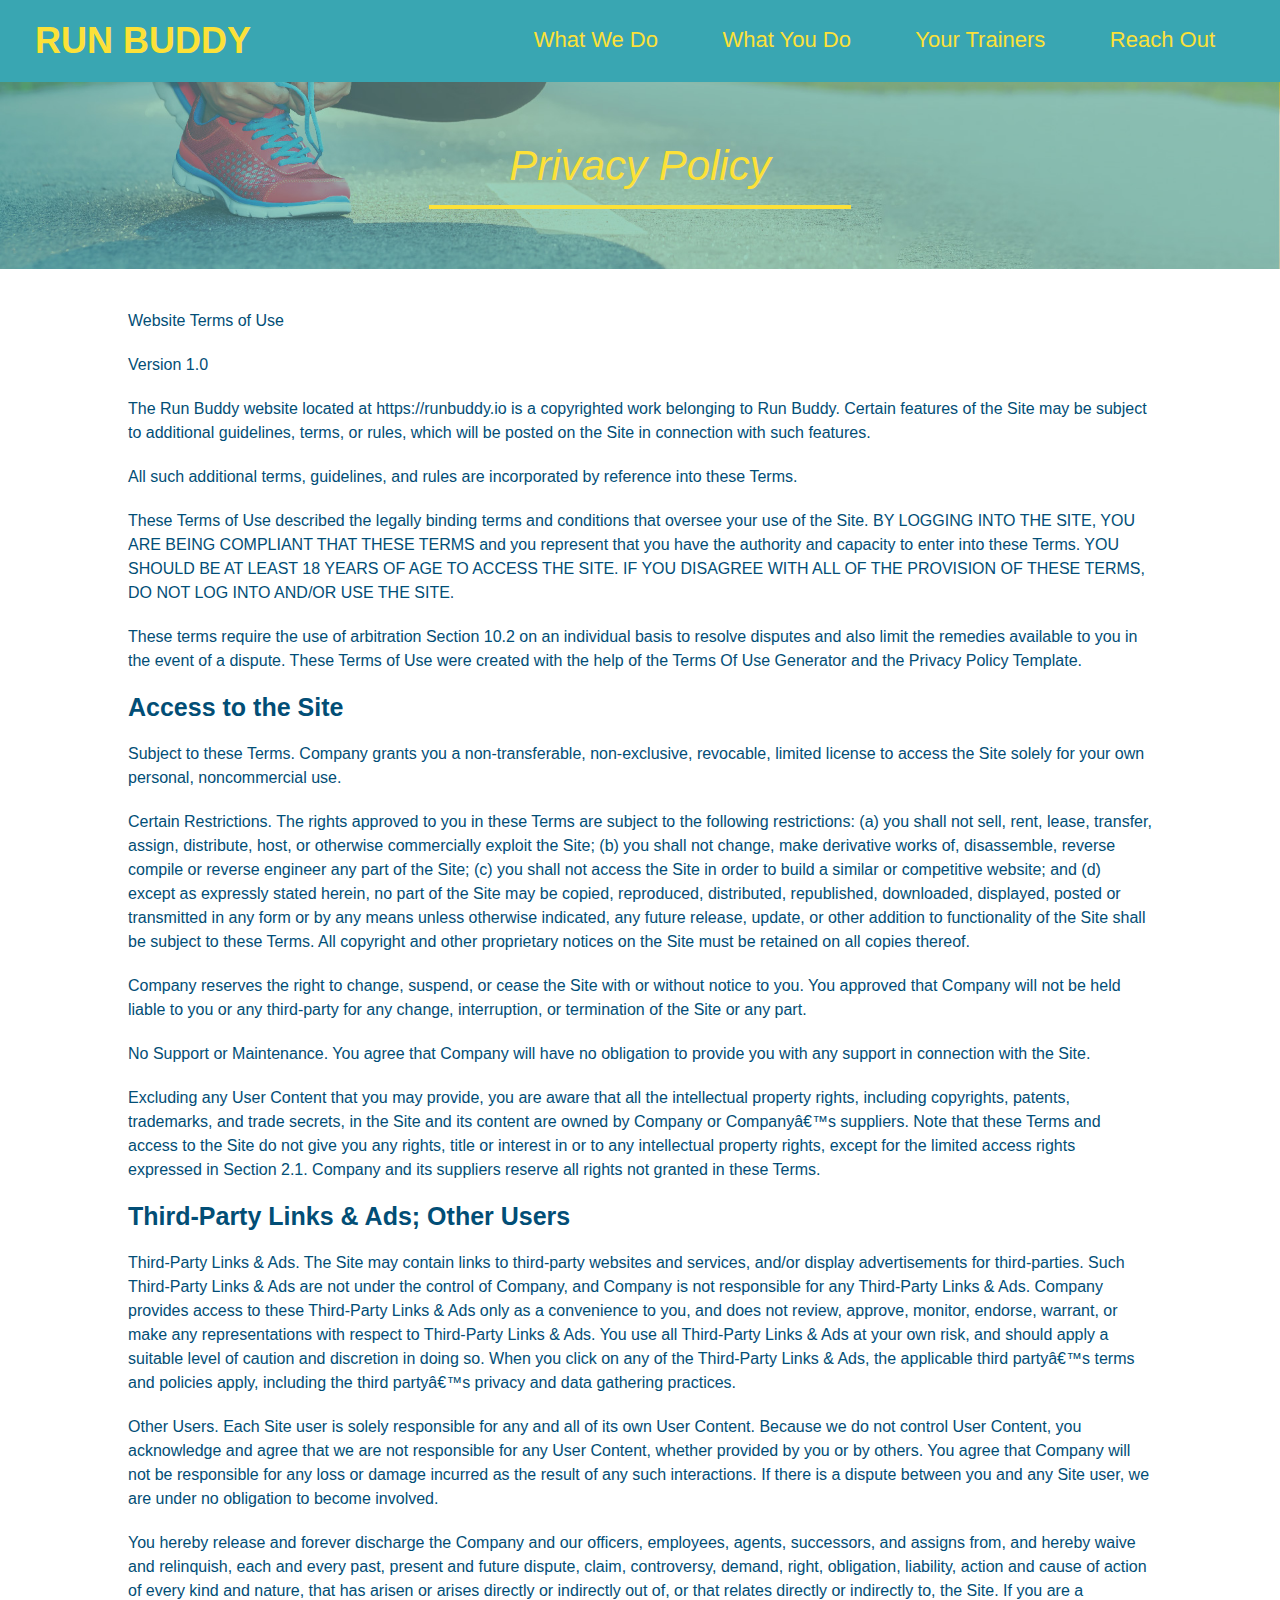
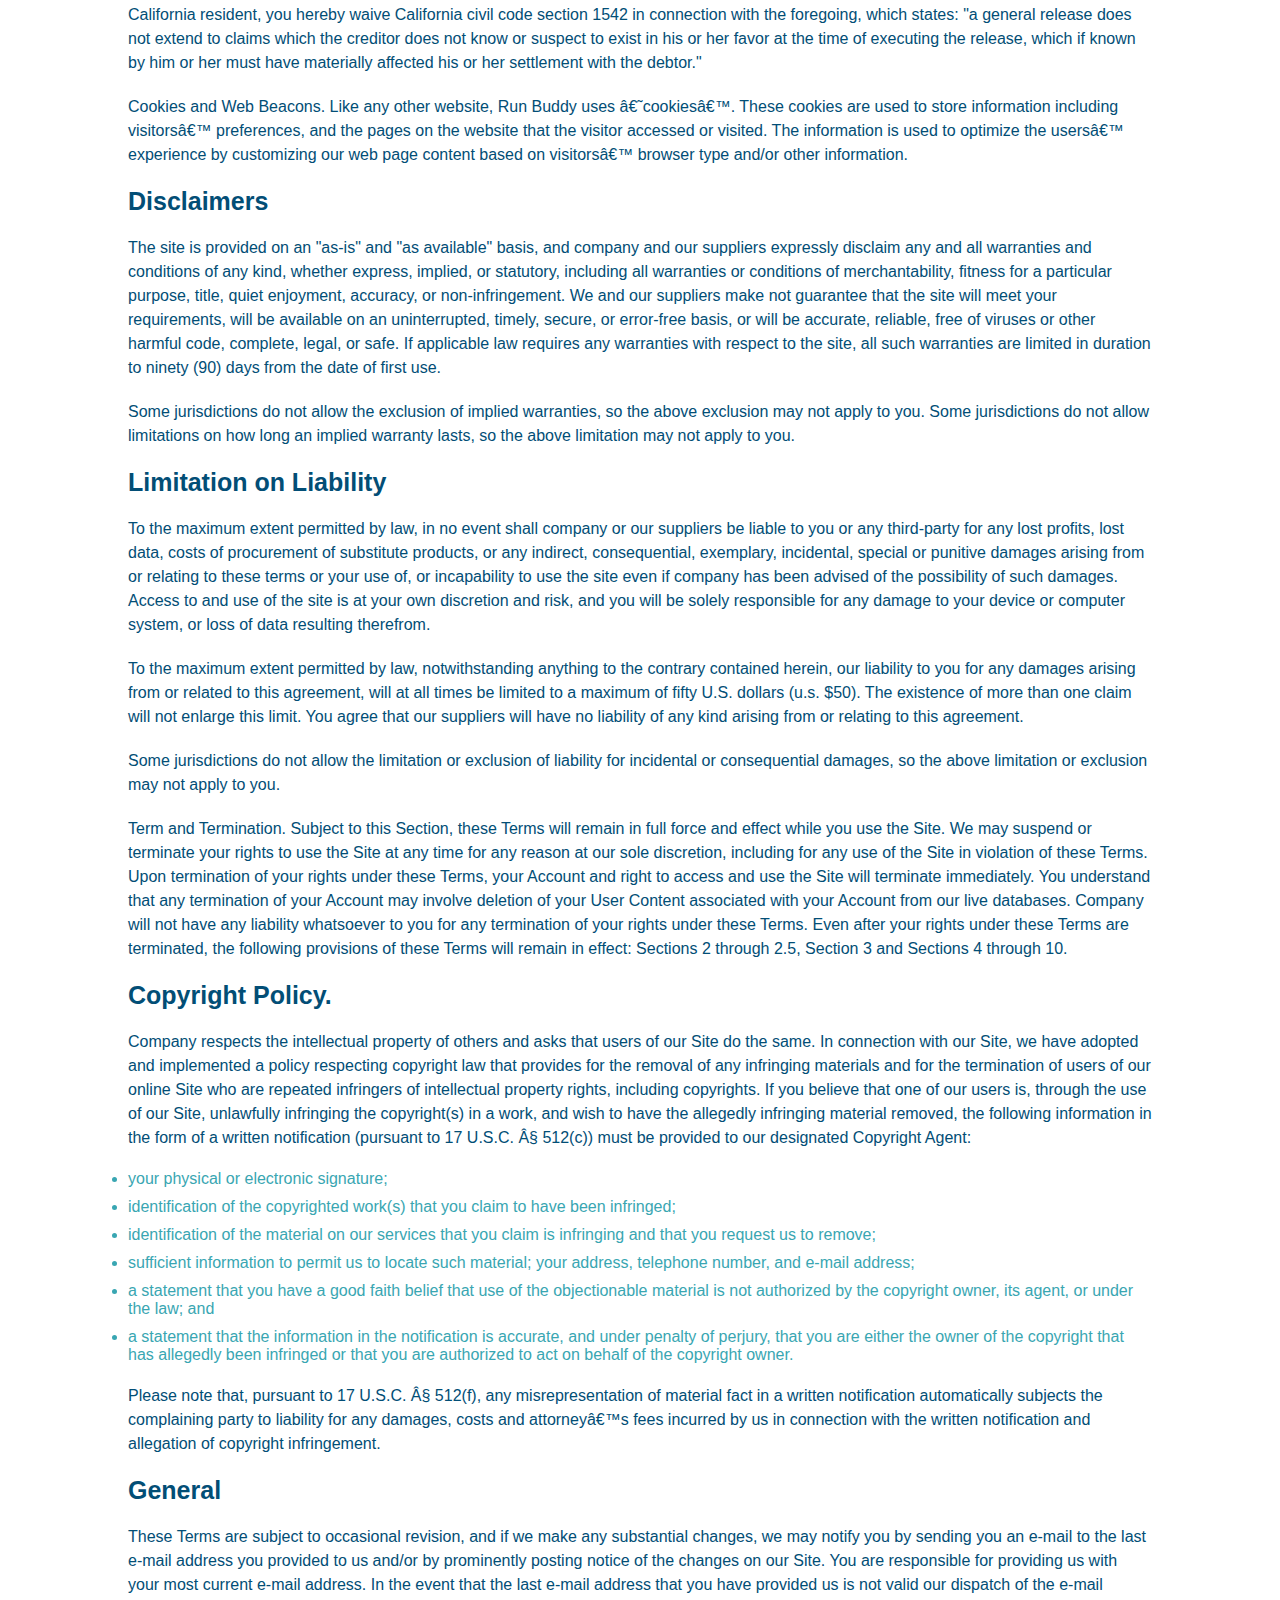
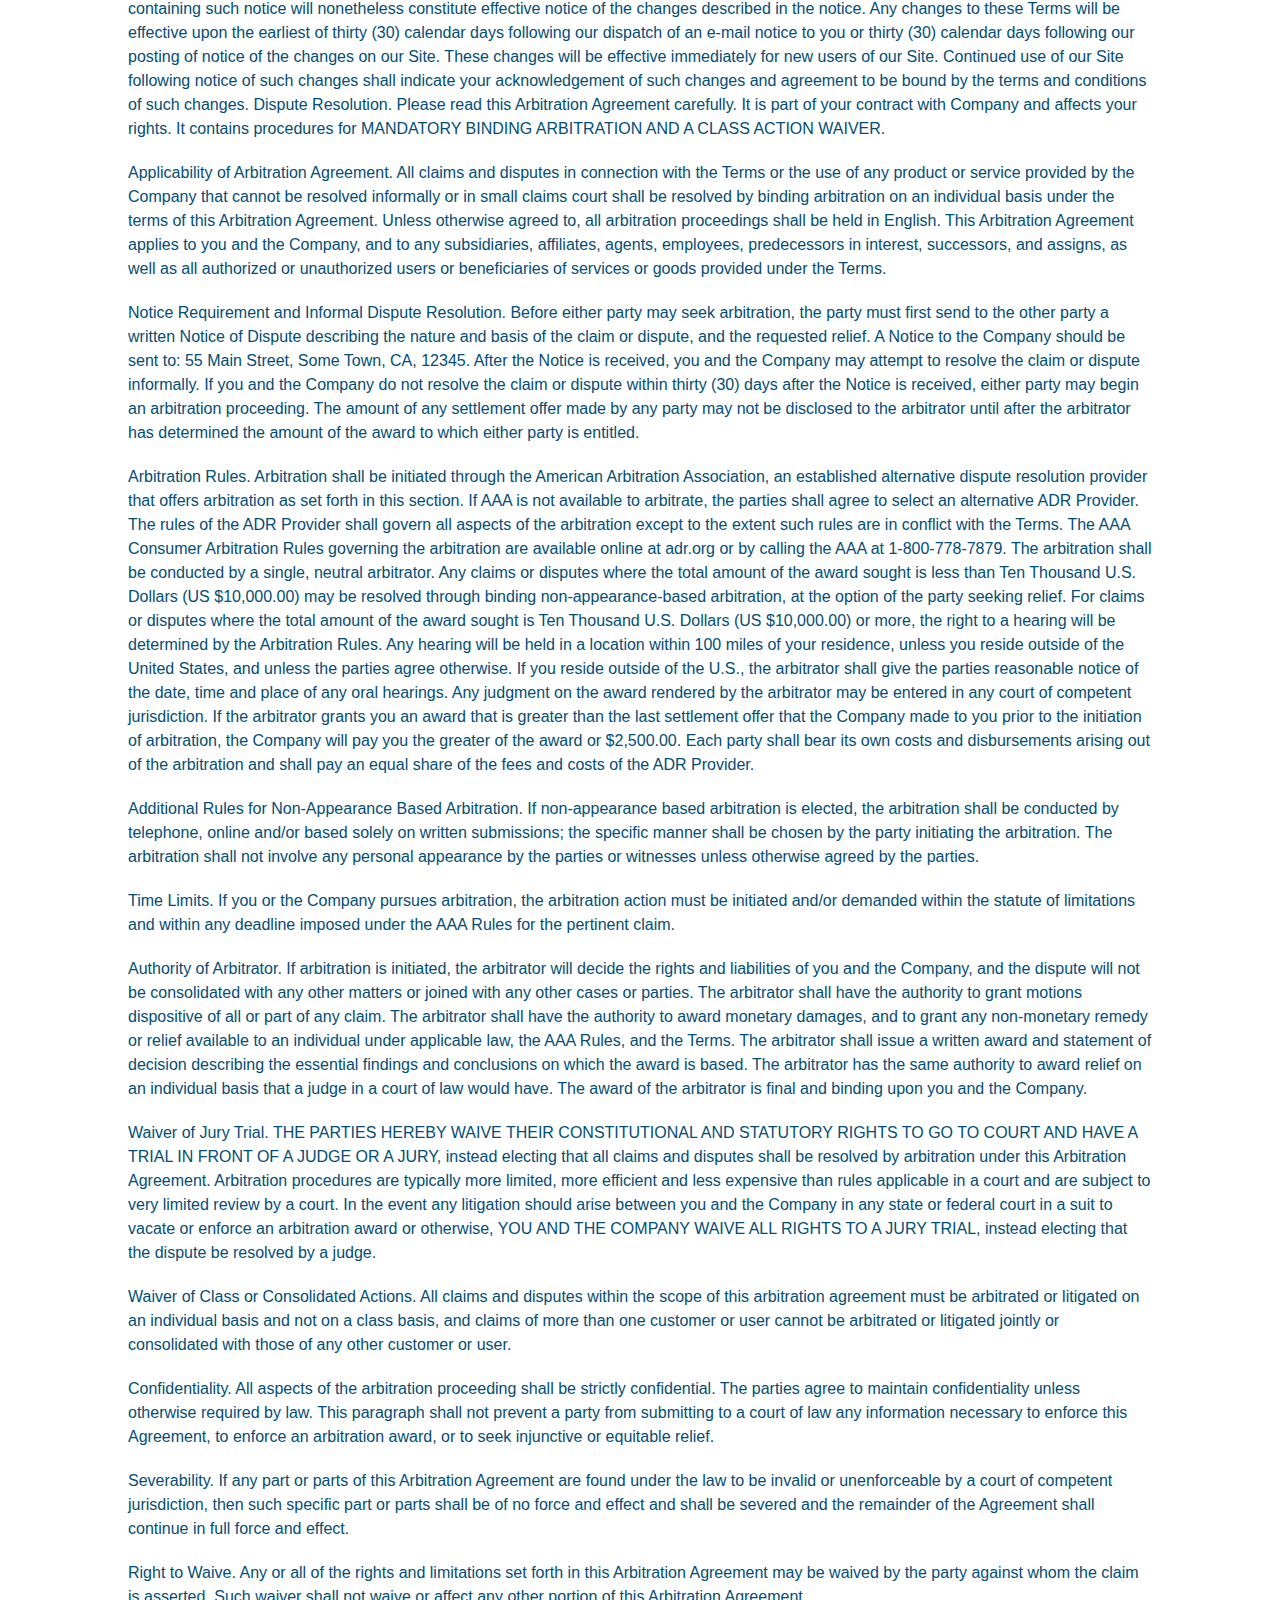
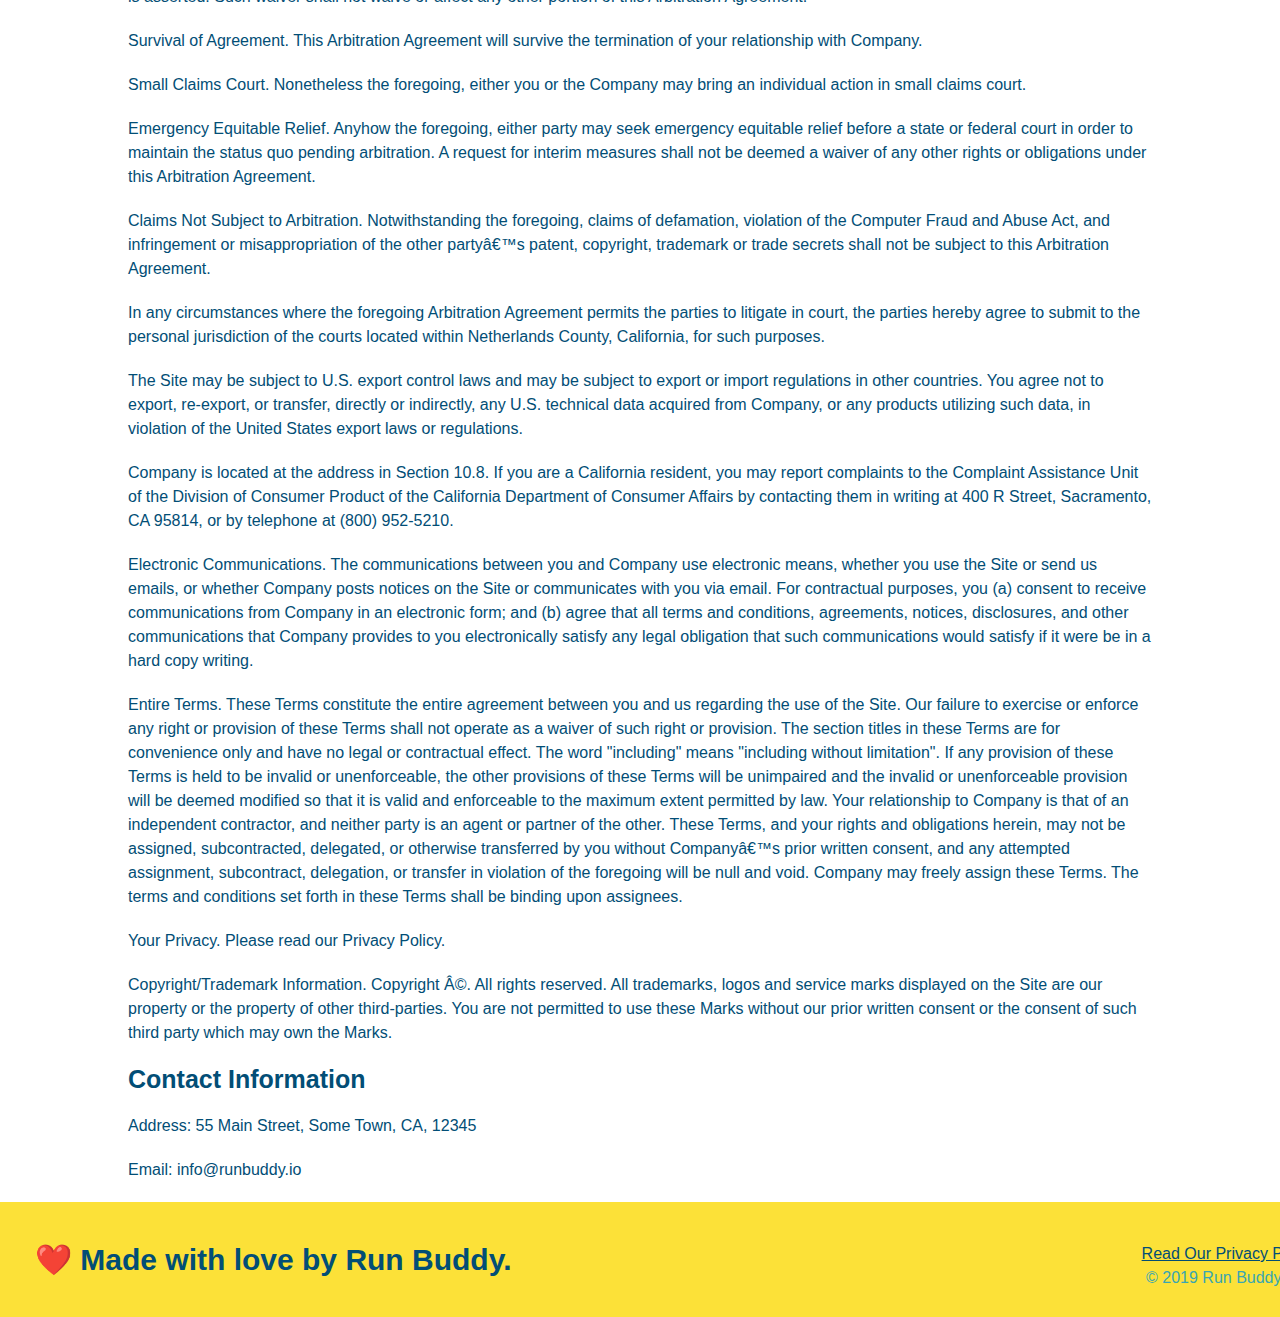
==== privacy-policy.html @ a16bf116 "privacy policy html was not added" ====
<!DOCTYPE html>
<html lang="en">
<head>
    <link rel="stylesheet" href="./assets/css/style.css">
    <link rel="stylesheet" href="./assets/css/secondary-styles.css">
    <meta charset="UTF-8">
    <meta http-equiv="X-UA-Compatible" content="IE=edge">
    <meta name="viewport" content="width=device-width, initial-scale=1.0">
    <title>Privacy Policy - Run Buddy</title>
</head>
<body>
    <header>
        <h1>
            <a href="/">
              RUN BUDDY
            </a>
          </h1>
          <nav>
            <!-- Unordered list element -->
            <ul>
              <!-- List item element-->
              <li>
                <!-- Anchor element -->
                <a href="./index.html#what-we-do">What We Do</a>
              </li>
              <li>
                <a href="./index.html#what-you-do">What You Do</a>
              </li>
              <li>
                <a href="./index.html#your-trainers">Your Trainers</a>
              </li>
              <li>
                <a href="./index.html#reach-out">Reach Out</a>
              </li>
            </ul>
          </nav>
    </header>

    <section class="hero">
        <h2 class="page-title">
            Privacy Policy
          </h2>

    </section>
    <article class="secondary-content">
        <p>
            Website Terms of Use
          </p>
    
          <p>
            Version 1.0
          </p>
    
          <p>
            The Run Buddy website located at https://runbuddy.io is a copyrighted work belonging to Run Buddy. Certain
            features of the Site may be subject to additional guidelines, terms, or rules, which will be posted on the Site
            in connection with such features.
          </p>
    
          <p>
            All such additional terms, guidelines, and rules are incorporated by reference into these Terms.
          </p>
    
          <p>
            These Terms of Use described the legally binding terms and conditions that oversee your use of the Site. BY
            LOGGING INTO THE SITE, YOU ARE BEING COMPLIANT THAT THESE TERMS and you represent that you have the authority
            and capacity to enter into these Terms. YOU SHOULD BE AT LEAST 18 YEARS OF AGE TO ACCESS THE SITE. IF YOU
            DISAGREE WITH ALL OF THE PROVISION OF THESE TERMS, DO NOT LOG INTO AND/OR USE THE SITE.
          </p>
    
          <p>
            These terms require the use of arbitration Section 10.2 on an individual basis to resolve disputes and also
            limit the remedies available to you in the event of a dispute. These Terms of Use were created with the help of
            the Terms Of Use Generator and the Privacy Policy Template.
          </p>
    
          <h3>
            Access to the Site
          </h3>
    
          <p>
            Subject to these Terms. Company grants you a non-transferable, non-exclusive, revocable, limited license to
            access the Site solely for your own personal, noncommercial use.
          </p>
    
          <p>
            Certain Restrictions. The rights approved to you in these Terms are subject to the following restrictions: (a)
            you shall not sell, rent, lease, transfer, assign, distribute, host, or otherwise commercially exploit the Site;
            (b) you shall not change, make derivative works of, disassemble, reverse compile or reverse engineer any part of
            the Site; (c) you shall not access the Site in order to build a similar or competitive website; and (d) except
            as expressly stated herein, no part of the Site may be copied, reproduced, distributed, republished, downloaded,
            displayed, posted or transmitted in any form or by any means unless otherwise indicated, any future release,
            update, or other addition to functionality of the Site shall be subject to these Terms. All copyright and other
            proprietary notices on the Site must be retained on all copies thereof.
          </p>
    
          <p>
            Company reserves the right to change, suspend, or cease the Site with or without notice to you. You approved
            that Company will not be held liable to you or any third-party for any change, interruption, or termination of
            the Site or any part.
          </p>
    
          <p>
            No Support or Maintenance. You agree that Company will have no obligation to provide you with any support in
            connection with the Site.
          </p>
    
          <p>
            Excluding any User Content that you may provide, you are aware that all the intellectual property rights,
            including copyrights, patents, trademarks, and trade secrets, in the Site and its content are owned by Company
            or Companyâ€™s suppliers. Note that these Terms and access to the Site do not give you any rights, title or
            interest in or to any intellectual property rights, except for the limited access rights expressed in Section
            2.1. Company and its suppliers reserve all rights not granted in these Terms.
          </p>
    
          <h3>
            Third-Party Links & Ads; Other Users
          </h3>
    
          <p>
            Third-Party Links & Ads. The Site may contain links to third-party websites and services, and/or display
            advertisements for third-parties. Such Third-Party Links & Ads are not under the control of Company, and Company
            is not responsible for any Third-Party Links & Ads. Company provides access to these Third-Party Links & Ads
            only as a convenience to you, and does not review, approve, monitor, endorse, warrant, or make any
            representations with respect to Third-Party Links & Ads. You use all Third-Party Links & Ads at your own risk,
            and should apply a suitable level of caution and discretion in doing so. When you click on any of the
            Third-Party Links & Ads, the applicable third partyâ€™s terms and policies apply, including the third partyâ€™s
            privacy and data gathering practices.
          </p>
    
          <p>
            Other Users. Each Site user is solely responsible for any and all of its own User Content. Because we do not
            control User Content, you acknowledge and agree that we are not responsible for any User Content, whether
            provided by you or by others. You agree that Company will not be responsible for any loss or damage incurred as
            the result of any such interactions. If there is a dispute between you and any Site user, we are under no
            obligation to become involved.
          </p>
    
          <p>
            You hereby release and forever discharge the Company and our officers, employees, agents, successors, and
            assigns from, and hereby waive and relinquish, each and every past, present and future dispute, claim,
            controversy, demand, right, obligation, liability, action and cause of action of every kind and nature, that has
            arisen or arises directly or indirectly out of, or that relates directly or indirectly to, the Site. If you are
            a California resident, you hereby waive California civil code section 1542 in connection with the foregoing,
            which states: "a general release does not extend to claims which the creditor does not know or suspect to exist
            in his or her favor at the time of executing the release, which if known by him or her must have materially
            affected his or her settlement with the debtor."
          </p>
    
          <p>
            Cookies and Web Beacons. Like any other website, Run Buddy uses â€˜cookiesâ€™. These cookies are used to store
            information including visitorsâ€™ preferences, and the pages on the website that the visitor accessed or visited.
            The information is used to optimize the usersâ€™ experience by customizing our web page content based on visitorsâ€™
            browser type and/or other information.
          </p>
    
          <h3>
            Disclaimers
          </h3>
    
          <p>
            The site is provided on an "as-is" and "as available" basis, and company and our suppliers expressly disclaim
            any and all warranties and conditions of any kind, whether express, implied, or statutory, including all
            warranties or conditions of merchantability, fitness for a particular purpose, title, quiet enjoyment, accuracy,
            or non-infringement. We and our suppliers make not guarantee that the site will meet your requirements, will be
            available on an uninterrupted, timely, secure, or error-free basis, or will be accurate, reliable, free of
            viruses or other harmful code, complete, legal, or safe. If applicable law requires any warranties with respect
            to the site, all such warranties are limited in duration to ninety (90) days from the date of first use.
          </p>
    
          <p>
            Some jurisdictions do not allow the exclusion of implied warranties, so the above exclusion may not apply to
            you. Some jurisdictions do not allow limitations on how long an implied warranty lasts, so the above limitation
            may not apply to you.
          </p>
    
          <h3>
            Limitation on Liability
          </h3>
    
          <p>
            To the maximum extent permitted by law, in no event shall company or our suppliers be liable to you or any
            third-party for any lost profits, lost data, costs of procurement of substitute products, or any indirect,
            consequential, exemplary, incidental, special or punitive damages arising from or relating to these terms or
            your use of, or incapability to use the site even if company has been advised of the possibility of such
            damages. Access to and use of the site is at your own discretion and risk, and you will be solely responsible
            for any damage to your device or computer system, or loss of data resulting therefrom.
          </p>
    
          <p>
            To the maximum extent permitted by law, notwithstanding anything to the contrary contained herein, our liability
            to you for any damages arising from or related to this agreement, will at all times be limited to a maximum of
            fifty U.S. dollars (u.s. $50). The existence of more than one claim will not enlarge this limit. You agree that
            our suppliers will have no liability of any kind arising from or relating to this agreement.
          </p>
    
          <p>
            Some jurisdictions do not allow the limitation or exclusion of liability for incidental or consequential
            damages, so the above limitation or exclusion may not apply to you.
          </p>
    
          <p>
            Term and Termination. Subject to this Section, these Terms will remain in full force and effect while you use
            the Site. We may suspend or terminate your rights to use the Site at any time for any reason at our sole
            discretion, including for any use of the Site in violation of these Terms. Upon termination of your rights under
            these Terms, your Account and right to access and use the Site will terminate immediately. You understand that
            any termination of your Account may involve deletion of your User Content associated with your Account from our
            live databases. Company will not have any liability whatsoever to you for any termination of your rights under
            these Terms. Even after your rights under these Terms are terminated, the following provisions of these Terms
            will remain in effect: Sections 2 through 2.5, Section 3 and Sections 4 through 10.
          </p>
    
          <h3>
            Copyright Policy.
          </h3>
    
          <p>
            Company respects the intellectual property of others and asks that users of our Site do the same. In connection
            with our Site, we have adopted and implemented a policy respecting copyright law that provides for the removal
            of any infringing materials and for the termination of users of our online Site who are repeated infringers of
            intellectual property rights, including copyrights. If you believe that one of our users is, through the use of
            our Site, unlawfully infringing the copyright(s) in a work, and wish to have the allegedly infringing material
            removed, the following information in the form of a written notification (pursuant to 17 U.S.C. Â§ 512(c)) must
            be provided to our designated Copyright Agent:
          </p>
    
          <ul>
            <li>
              your physical or electronic signature;
            </li>
            <li>
              identification of the copyrighted work(s) that you claim to have been infringed;
            </li>
            <li>
              identification of the material on our services that you claim is infringing and that you request us to remove;
            </li>
            <li>
              sufficient information to permit us to locate such material; your address, telephone number, and e-mail
              address;
            </li>
            <li>
              a statement that you have a good faith belief that use of the objectionable material is not authorized by the
              copyright owner, its agent, or under the law; and
            </li>
            <li>
              a statement that the information in the notification is accurate, and under penalty of perjury, that you are
              either the owner of the copyright that has allegedly been infringed or that you are authorized to act on
              behalf of the copyright owner.
            </li>
          </ul>
    
          <p>
            Please note that, pursuant to 17 U.S.C. Â§ 512(f), any misrepresentation of material fact in a written
            notification automatically subjects the complaining party to liability for any damages, costs and attorneyâ€™s
            fees incurred by us in connection with the written notification and allegation of copyright infringement.
          </p>
    
          <h3>
            General
          </h3>
    
          <p>
            These Terms are subject to occasional revision, and if we make any substantial changes, we may notify you by
            sending you an e-mail to the last e-mail address you provided to us and/or by prominently posting notice of the
            changes on our Site. You are responsible for providing us with your most current e-mail address. In the event
            that the last e-mail address that you have provided us is not valid our dispatch of the e-mail containing such
            notice will nonetheless constitute effective notice of the changes described in the notice. Any changes to these
            Terms will be effective upon the earliest of thirty (30) calendar days following our dispatch of an e-mail
            notice to you or thirty (30) calendar days following our posting of notice of the changes on our Site. These
            changes will be effective immediately for new users of our Site. Continued use of our Site following notice of
            such changes shall indicate your acknowledgement of such changes and agreement to be bound by the terms and
            conditions of such changes. Dispute Resolution. Please read this Arbitration Agreement carefully. It is part of
            your contract with Company and affects your rights. It contains procedures for MANDATORY BINDING ARBITRATION AND
            A CLASS ACTION WAIVER.
          </p>
    
          <p>
            Applicability of Arbitration Agreement. All claims and disputes in connection with the Terms or the use of any
            product or service provided by the Company that cannot be resolved informally or in small claims court shall be
            resolved by binding arbitration on an individual basis under the terms of this Arbitration Agreement. Unless
            otherwise agreed to, all arbitration proceedings shall be held in English. This Arbitration Agreement applies to
            you and the Company, and to any subsidiaries, affiliates, agents, employees, predecessors in interest,
            successors, and assigns, as well as all authorized or unauthorized users or beneficiaries of services or goods
            provided under the Terms.
          </p>
    
          <p>
            Notice Requirement and Informal Dispute Resolution. Before either party may seek arbitration, the party must
            first send to the other party a written Notice of Dispute describing the nature and basis of the claim or
            dispute, and the requested relief. A Notice to the Company should be sent to: 55 Main Street, Some Town, CA,
            12345. After the Notice is received, you and the Company may attempt to resolve the claim or dispute informally.
            If you and the Company do not resolve the claim or dispute within thirty (30) days after the Notice is received,
            either party may begin an arbitration proceeding. The amount of any settlement offer made by any party may not
            be disclosed to the arbitrator until after the arbitrator has determined the amount of the award to which either
            party is entitled.
          </p>
    
          <p>
            Arbitration Rules. Arbitration shall be initiated through the American Arbitration Association, an established
            alternative dispute resolution provider that offers arbitration as set forth in this section. If AAA is not
            available to arbitrate, the parties shall agree to select an alternative ADR Provider. The rules of the ADR
            Provider shall govern all aspects of the arbitration except to the extent such rules are in conflict with the
            Terms. The AAA Consumer Arbitration Rules governing the arbitration are available online at adr.org or by
            calling the AAA at 1-800-778-7879. The arbitration shall be conducted by a single, neutral arbitrator. Any
            claims or disputes where the total amount of the award sought is less than Ten Thousand U.S. Dollars (US
            $10,000.00) may be resolved through binding non-appearance-based arbitration, at the option of the party seeking
            relief. For claims or disputes where the total amount of the award sought is Ten Thousand U.S. Dollars (US
            $10,000.00) or more, the right to a hearing will be determined by the Arbitration Rules. Any hearing will be
            held in a location within 100 miles of your residence, unless you reside outside of the United States, and
            unless the parties agree otherwise. If you reside outside of the U.S., the arbitrator shall give the parties
            reasonable notice of the date, time and place of any oral hearings. Any judgment on the award rendered by the
            arbitrator may be entered in any court of competent jurisdiction. If the arbitrator grants you an award that is
            greater than the last settlement offer that the Company made to you prior to the initiation of arbitration, the
            Company will pay you the greater of the award or $2,500.00. Each party shall bear its own costs and
            disbursements arising out of the arbitration and shall pay an equal share of the fees and costs of the ADR
            Provider.
          </p>
    
          <p>
            Additional Rules for Non-Appearance Based Arbitration. If non-appearance based arbitration is elected, the
            arbitration shall be conducted by telephone, online and/or based solely on written submissions; the specific
            manner shall be chosen by the party initiating the arbitration. The arbitration shall not involve any personal
            appearance by the parties or witnesses unless otherwise agreed by the parties.
          </p>
    
          <p>
            Time Limits. If you or the Company pursues arbitration, the arbitration action must be initiated and/or demanded
            within the statute of limitations and within any deadline imposed under the AAA Rules for the pertinent claim.
          </p>
    
          <p>
            Authority of Arbitrator. If arbitration is initiated, the arbitrator will decide the rights and liabilities of
            you and the Company, and the dispute will not be consolidated with any other matters or joined with any other
            cases or parties. The arbitrator shall have the authority to grant motions dispositive of all or part of any
            claim. The arbitrator shall have the authority to award monetary damages, and to grant any non-monetary remedy
            or relief available to an individual under applicable law, the AAA Rules, and the Terms. The arbitrator shall
            issue a written award and statement of decision describing the essential findings and conclusions on which the
            award is based. The arbitrator has the same authority to award relief on an individual basis that a judge in a
            court of law would have. The award of the arbitrator is final and binding upon you and the Company.
          </p>
    
          <p>
            Waiver of Jury Trial. THE PARTIES HEREBY WAIVE THEIR CONSTITUTIONAL AND STATUTORY RIGHTS TO GO TO COURT AND HAVE
            A TRIAL IN FRONT OF A JUDGE OR A JURY, instead electing that all claims and disputes shall be resolved by
            arbitration under this Arbitration Agreement. Arbitration procedures are typically more limited, more efficient
            and less expensive than rules applicable in a court and are subject to very limited review by a court. In the
            event any litigation should arise between you and the Company in any state or federal court in a suit to vacate
            or enforce an arbitration award or otherwise, YOU AND THE COMPANY WAIVE ALL RIGHTS TO A JURY TRIAL, instead
            electing that the dispute be resolved by a judge.
          </p>
    
          <p>
            Waiver of Class or Consolidated Actions. All claims and disputes within the scope of this arbitration agreement
            must be arbitrated or litigated on an individual basis and not on a class basis, and claims of more than one
            customer or user cannot be arbitrated or litigated jointly or consolidated with those of any other customer or
            user.
          </p>
    
          <p>
            Confidentiality. All aspects of the arbitration proceeding shall be strictly confidential. The parties agree to
            maintain confidentiality unless otherwise required by law. This paragraph shall not prevent a party from
            submitting to a court of law any information necessary to enforce this Agreement, to enforce an arbitration
            award, or to seek injunctive or equitable relief.
          </p>
    
          <p>
            Severability. If any part or parts of this Arbitration Agreement are found under the law to be invalid or
            unenforceable by a court of competent jurisdiction, then such specific part or parts shall be of no force and
            effect and shall be severed and the remainder of the Agreement shall continue in full force and effect.
          </p>
    
          <p>
            Right to Waive. Any or all of the rights and limitations set forth in this Arbitration Agreement may be waived
            by the party against whom the claim is asserted. Such waiver shall not waive or affect any other portion of this
            Arbitration Agreement.
          </p>
    
          <p>
            Survival of Agreement. This Arbitration Agreement will survive the termination of your relationship with
            Company.
          </p>
    
          <p>
            Small Claims Court. Nonetheless the foregoing, either you or the Company may bring an individual action in small
            claims court.
          </p>
    
          <p>
            Emergency Equitable Relief. Anyhow the foregoing, either party may seek emergency equitable relief before a
            state or federal court in order to maintain the status quo pending arbitration. A request for interim measures
            shall not be deemed a waiver of any other rights or obligations under this Arbitration Agreement.
          </p>
    
          <p>
            Claims Not Subject to Arbitration. Notwithstanding the foregoing, claims of defamation, violation of the
            Computer Fraud and Abuse Act, and infringement or misappropriation of the other partyâ€™s patent, copyright,
            trademark or trade secrets shall not be subject to this Arbitration Agreement.
          </p>
    
          <p>
            In any circumstances where the foregoing Arbitration Agreement permits the parties to litigate in court, the
            parties hereby agree to submit to the personal jurisdiction of the courts located within Netherlands County,
            California, for such purposes.
          </p>
    
          <p>
            The Site may be subject to U.S. export control laws and may be subject to export or import regulations in other
            countries. You agree not to export, re-export, or transfer, directly or indirectly, any U.S. technical data
            acquired from Company, or any products utilizing such data, in violation of the United States export laws or
            regulations.
          </p>
    
          <p>
            Company is located at the address in Section 10.8. If you are a California resident, you may report complaints
            to the Complaint Assistance Unit of the Division of Consumer Product of the California Department of Consumer
            Affairs by contacting them in writing at 400 R Street, Sacramento, CA 95814, or by telephone at (800) 952-5210.
          </p>
    
          <p>
            Electronic Communications. The communications between you and Company use electronic means, whether you use the
            Site or send us emails, or whether Company posts notices on the Site or communicates with you via email. For
            contractual purposes, you (a) consent to receive communications from Company in an electronic form; and (b)
            agree that all terms and conditions, agreements, notices, disclosures, and other communications that Company
            provides to you electronically satisfy any legal obligation that such communications would satisfy if it were be
            in a hard copy writing.
          </p>
    
          <p>
            Entire Terms. These Terms constitute the entire agreement between you and us regarding the use of the Site. Our
            failure to exercise or enforce any right or provision of these Terms shall not operate as a waiver of such right
            or provision. The section titles in these Terms are for convenience only and have no legal or contractual
            effect. The word "including" means "including without limitation". If any provision of these Terms is held to be
            invalid or unenforceable, the other provisions of these Terms will be unimpaired and the invalid or
            unenforceable provision will be deemed modified so that it is valid and enforceable to the maximum extent
            permitted by law. Your relationship to Company is that of an independent contractor, and neither party is an
            agent or partner of the other. These Terms, and your rights and obligations herein, may not be assigned,
            subcontracted, delegated, or otherwise transferred by you without Companyâ€™s prior written consent, and any
            attempted assignment, subcontract, delegation, or transfer in violation of the foregoing will be null and void.
            Company may freely assign these Terms. The terms and conditions set forth in these Terms shall be binding upon
            assignees.
          </p>
    
          <p>
            Your Privacy. Please read our Privacy Policy.
          </p>
    
          <p>
            Copyright/Trademark Information. Copyright Â©. All rights reserved. All trademarks, logos and service marks
            displayed on the Site are our property or the property of other third-parties. You are not permitted to use
            these Marks without our prior written consent or the consent of such third party which may own the Marks.
          </p>
    
          <h3>
            Contact Information
          </h3>
    
          <p>
            Address: 55 Main Street, Some Town, CA, 12345
          </p>
    
          <p>
            Email: info@runbuddy.io
          </p>
    
    </article>


    <footer>
        <h2>❤️ Made with love by Run Buddy.</h2>
        <div>
            <a href="./privacy-policy.html">Read Our Privacy Policy</a><br />
            &copy; 2019 Run Buddy, Inc.
        </div>
    </footer>
    
</body>
</html>
---- assets/css/style.css ----
* {
    margin: 0;
    padding: 0;
}

body {
    color: #39a6b2;
    font-family: Helvetica, Arial, sans-serif;
}

header {
    padding: 20px 35px;
    background-color: #39a6b2
}

header h1 {
    font-weight: bold;
    font-size: 36px; 
    color: #fce138;
    margin: 0;
    display: inline;
}

header a {
    color: #fce138;
    text-decoration: none;
}

header nav {
    float: right;
    margin: 7px 0;
}

header nav ul li {
    display: inline;
}

header nav ul li a {
    margin: 0 30px; 
    font-weight: lighter;
    font-size: 22px
}

footer {
    background: #fce138;
    width: 100%;
    padding: 40px 35px;
}

footer h2 {
    display: inline;
    color: #024e76;
    font-size: 30px;
    margin: 0;
}

footer div {
    float: right;
    line-height: 1.5;
    text-align: right;
}

footer a {
    color: #024e76;
}

section {
    padding: 60px;
}

.section-title {
    font-size: 55px;
    color: #024e76;
    margin-bottom: 35px;
    padding: 0 100px 20px 100px;
    display: inline-block;
    border-bottom: 3px solid;
  }
  
  .primary-border {
    border-color: #fce138;
  }
  
  .secondary-border {
    border-color: #39a6b2;
  }

  .text-left {
      text-align: left;
  }

  text-right {
      text-align: right;
  }

/*Hero Style Start */
.hero {
    background-image: url("../images/hero-bg.jpeg");
    height: 600px;
    background-size: cover;
    background-position: center;
    position: relative;
  }

.hero-form {
    color: #024e76; 
    background-color: #fce138;
    padding: 20px;
    width: 500px;
    border-style: solid;
    border-width: 3px;
    border-color: #024e76;
    position: absolute;
    bottom: 120px;
    right: 140px;
}

.hero-form h3 {
    font-size: 24px;
    margin: 0;
}

.hero-form p {
    margin: 5px 0 15px 0;
}

.form-input {
    border: 1px solid #024e76;
    display: block;
    padding:7px 15px; 
    font-size: 16px;
    color: #024e76;
    width: 90%;
    margin-bottom: 15px;
}

.hero-form label {
    margin: 0 5px;
}

.hero-form button {
    background-color: #024e76;
    color: #fce138;
    border: none;
    padding: 10px 20px;
    font-size: 16px;
}
/*Hero Style End */


/*Intro Style Start */
.intro {
    text-align: center;
}



.intro p {
    line-height: 1.7;
    color: #39a6b2;
    width: 80%;
    font-size: 20px;
    margin: 0 auto;
}

/* Intro Style End */

/* Steps Style Start */
.steps {
    text-align: center;
    background: #fce138;
}

.steps div {
    margin-bottom: 80px;
}

.steps img {
    width: 15%;
    margin: 10px 0;
}

.steps h3 {
    ccolor: #024e76;
    font-size: 46px;
    margin-top: 10px;
}

.steps p {
    color: #39a6b2;
    font-size: 23px;
}

.steps span {
    font-size: 38px;
}



/* Steps Style End */

/* trainers style start */
.trainers {
    text-align: center;
}

.trainer {
    width: 900px;
    margin: 0 auto 30px auto;
    background: #024e76;
    color: #fce138;
    overflow: auto;
}

.trainer img {
    width: 30%;
    float: left;
}

.trainer-bio {
    padding: 35px;
    float: left;
    width: 60%;
}


.trainer-bio h3 {
    font-size: 32px;
    margin-bottom: 8px;
}

.trainer-bio h4 {
    font-weight: lighter;
    font-size: 26px;
    margin-bottom: 25px;
}

.trainer-bio p {
    font-size: 17px;
    line-height: 1.3;
}
/* trainers stye end */

/*contact style start*/
.contact {
    text-align: center;
    background: #024e76;
  }
  
  .contact h2 {
    color: #fce138;
  }
  
  .contact-info iframe {
    width: 400px;
    height: 400px;
  }
  
  .contact-info div {
    width: 410px;
    display: inline-block;
    vertical-align: top;
    text-align: left;
    margin: 30px 0 0 60px;
    color: white;
  }
  
  .contact-info h3 {
    color: #fce138;
    font-size: 32px;
  }
  
  .contact-info p,
  .contact-info address {
    margin: 20px 0;
    line-height: 1.5;
    font-size: 20px;
    font-style: normal;
  }
  
  .contact-info a {
    color: #fce138;
  }

/* contact style end */
---- assets/css/secondary-styles.css ----
.hero {
    background-position: bottom;
    height: auto;
    text-align: center;
    margin-bottom: 40px;
  }

  .page-title {
      color: #fce138;
      display: inline-block;
      border-bottom: 4px solid #fce138;
      padding: 0 80px 15px 80px;
      font-weight: normal;
      font-size: 42px;
      font-style: italic;
  }

  .secondary-content {
      width: 80%;
      margin: auto;
      color: #024e76;
  }

  .secondary-content h3 {
      font-size: 25px;
      margin: 20px 0 20px 0;

  }

  .secondary-content p {
      font-size: 16px;
      line-height: 1.5;
      margin: 20px 0 20px 0;

  }

.secondary-content ul {
    margin 15px 20px 15px 20px;
}

.secondary-content li {
    color: #39a6b2;
    margin: 10px 0 10px 0;
}
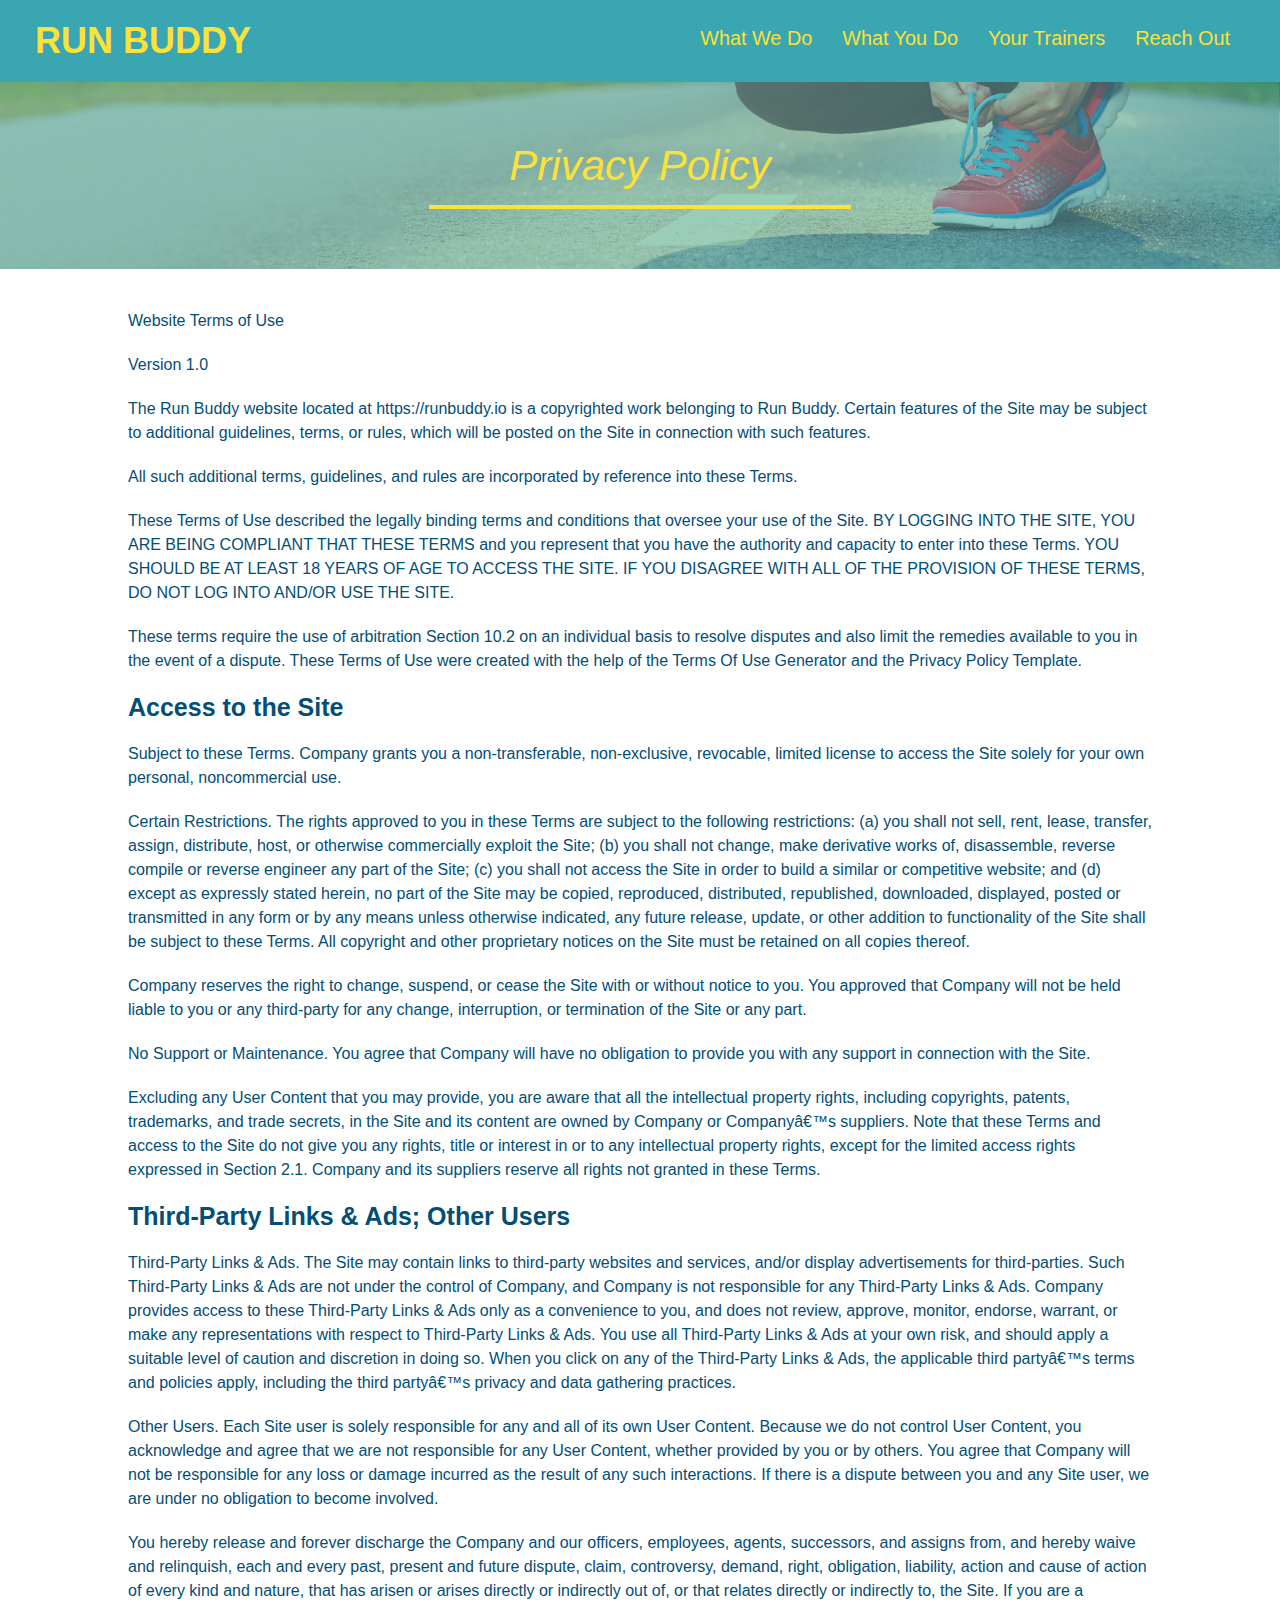
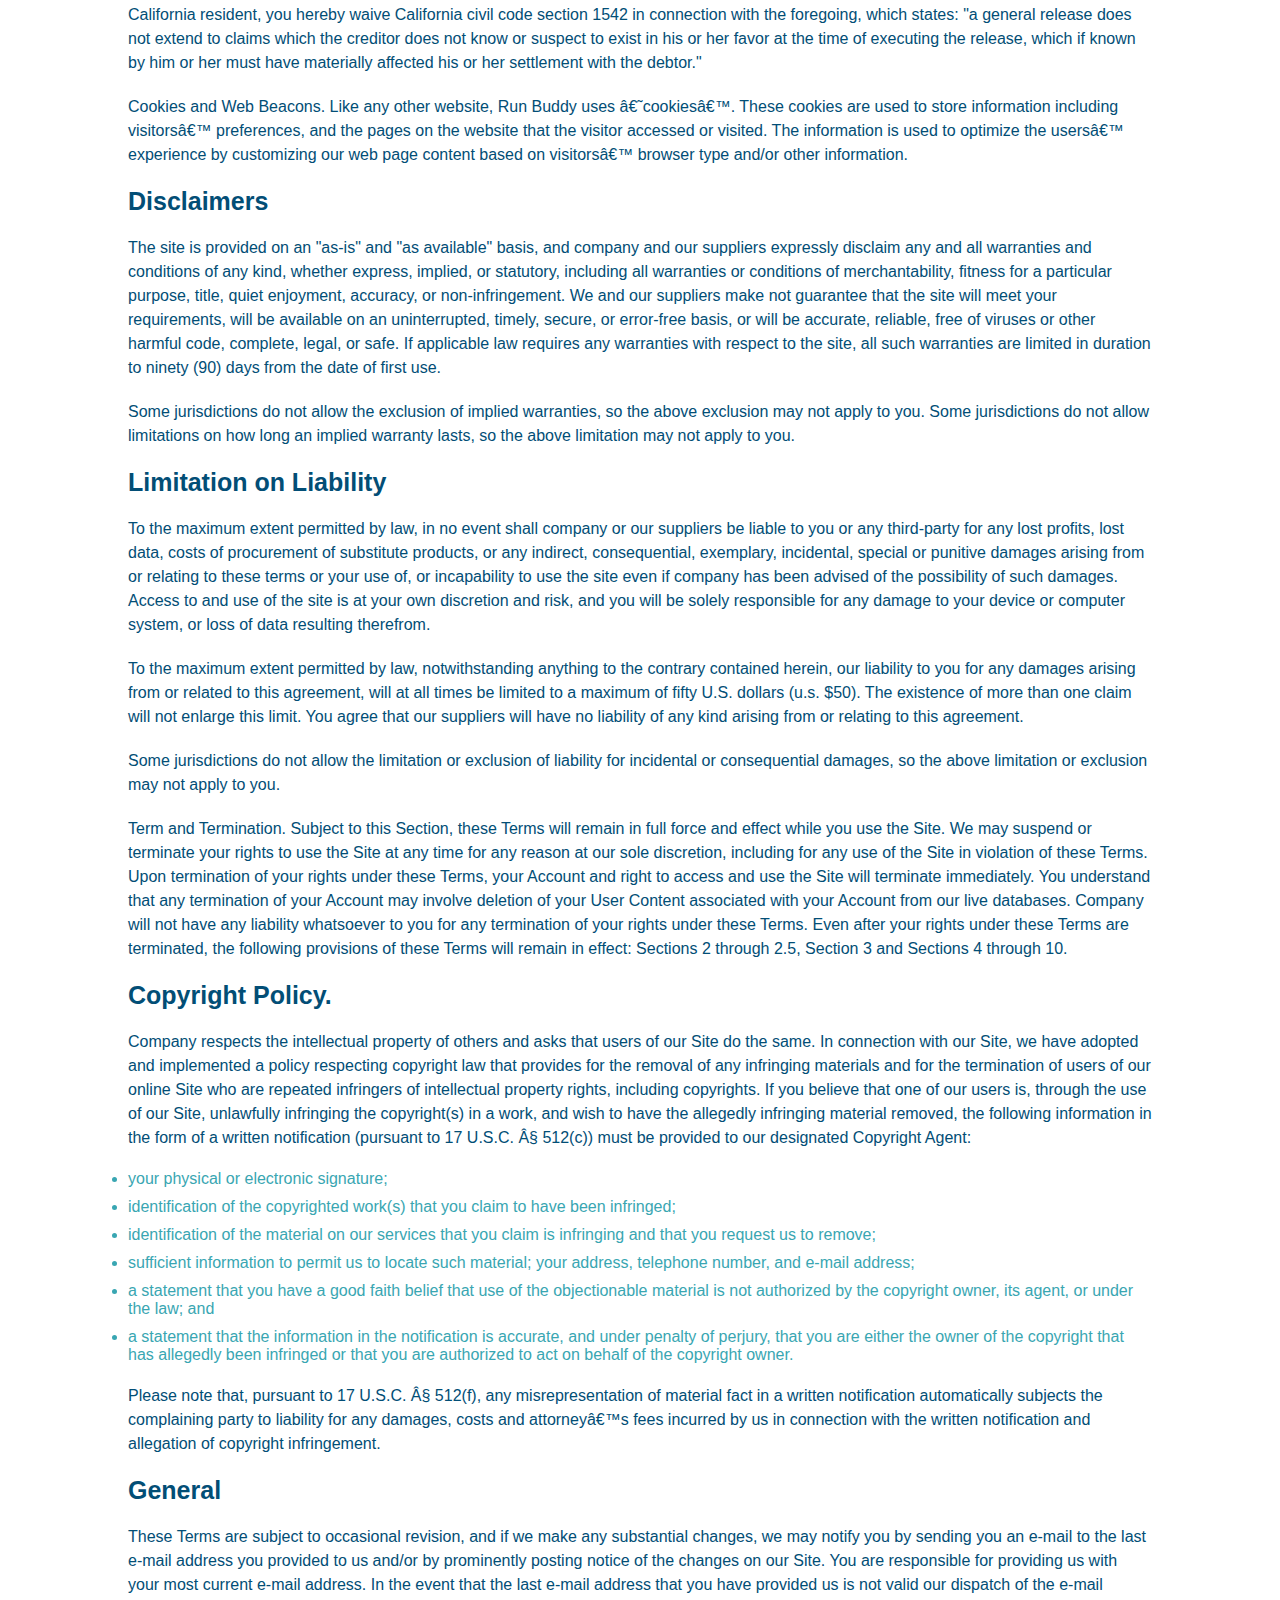
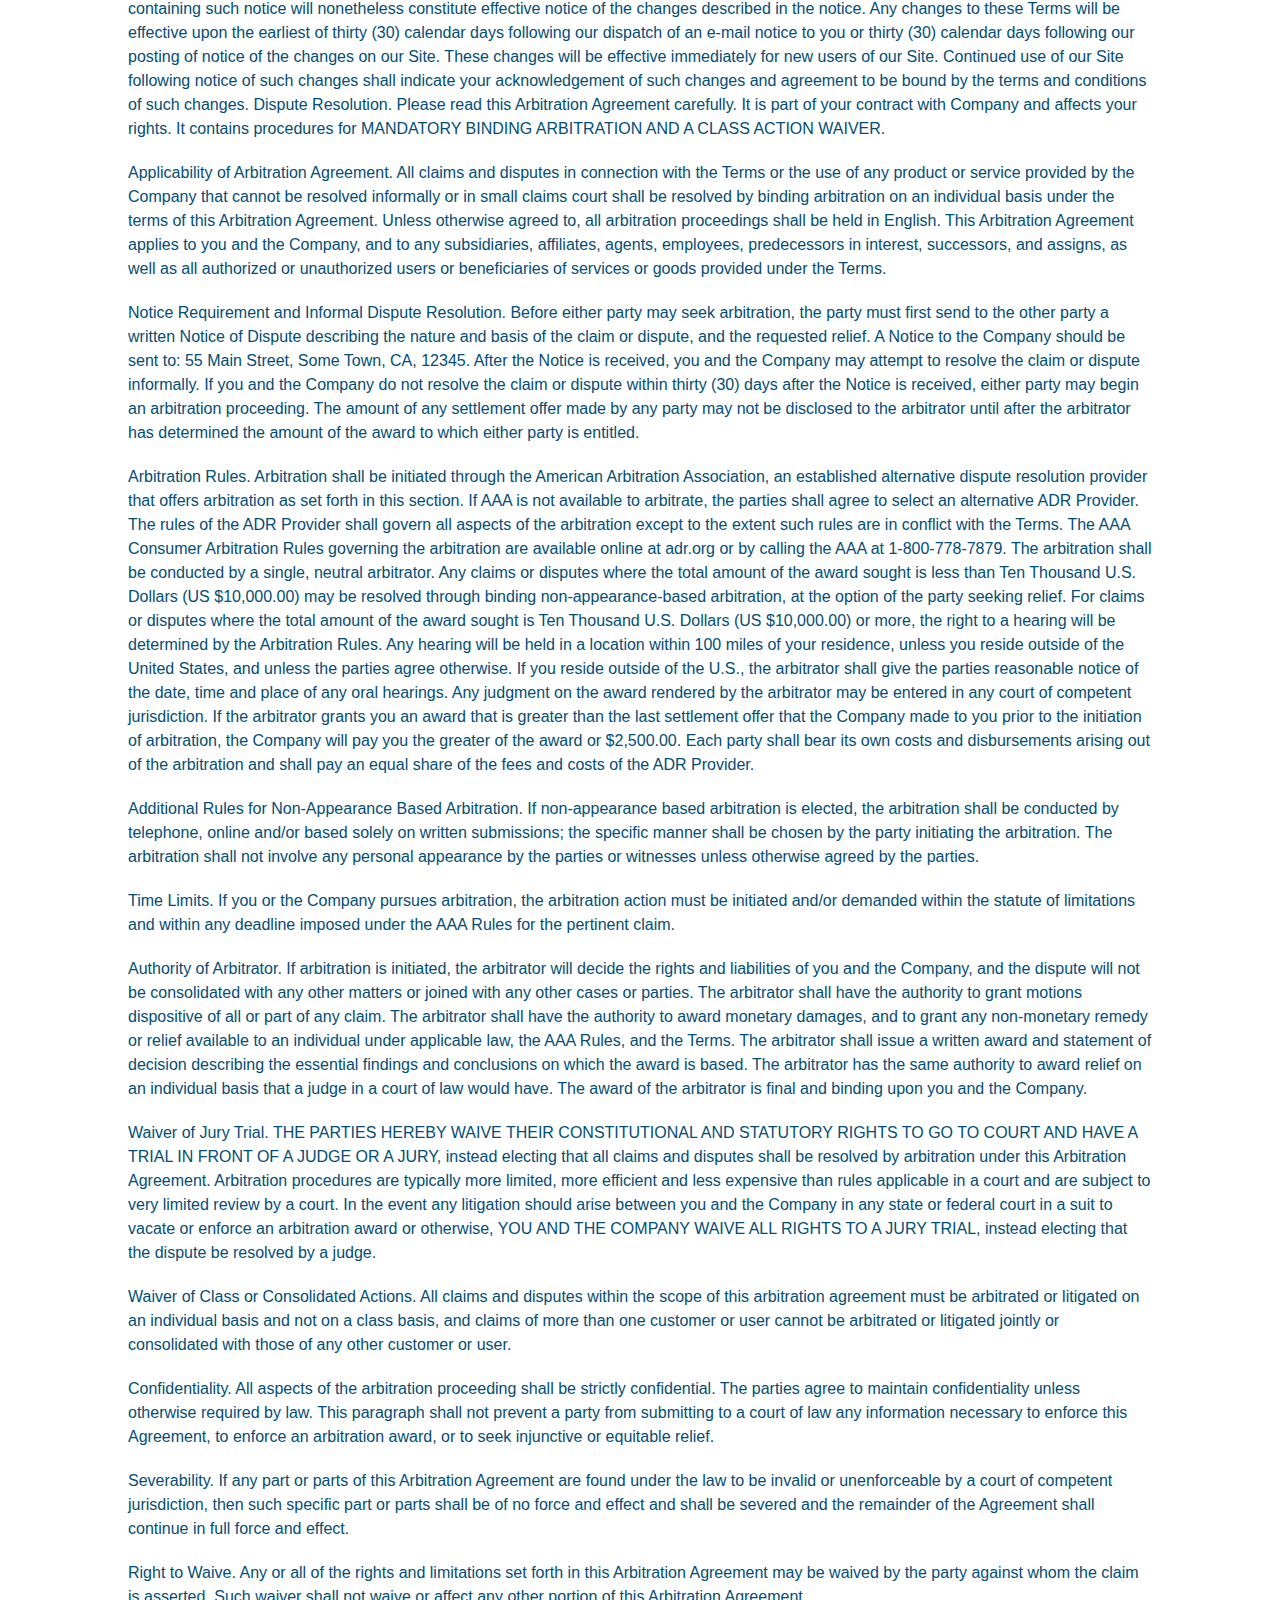
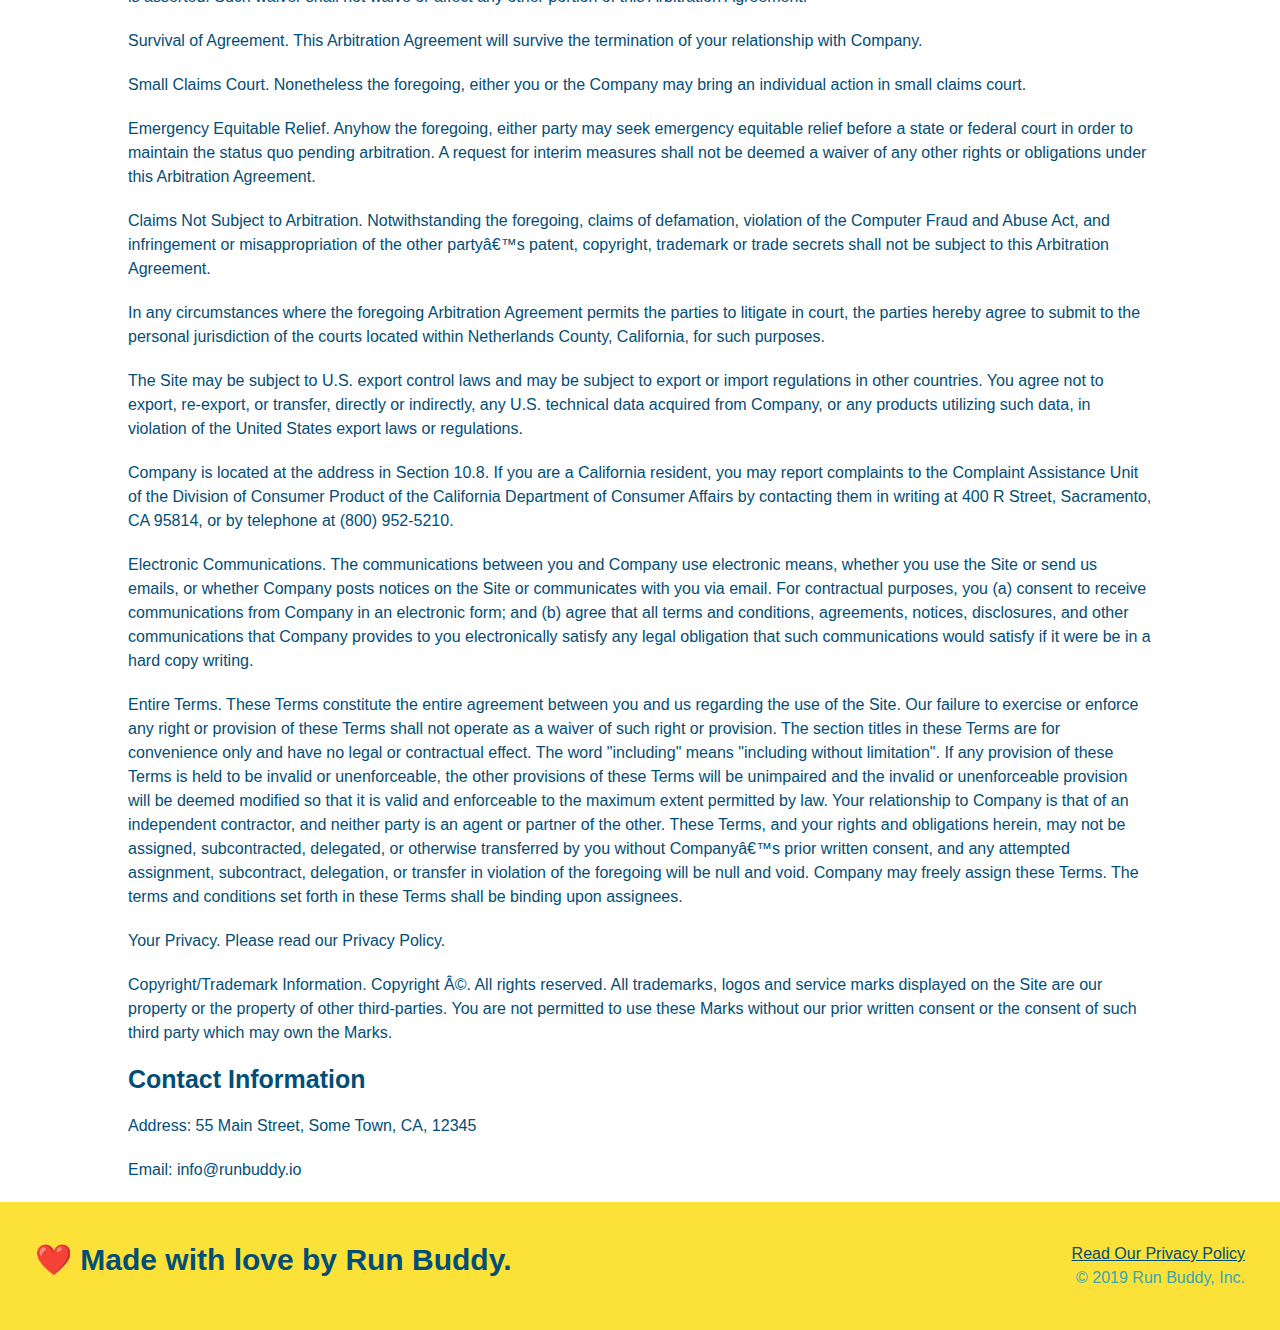
==== commit 2d304f72: "added media query info" ====
--- a/privacy-policy.html
+++ b/privacy-policy.html
@@ -7,6 +7,7 @@
     <meta http-equiv="X-UA-Compatible" content="IE=edge">
     <meta name="viewport" content="width=device-width, initial-scale=1.0">
     <title>Privacy Policy - Run Buddy</title>
+    
 </head>
 <body>
     <header>
--- a/assets/css/style.css
+++ b/assets/css/style.css
@@ -10,7 +10,10 @@
 
 header {
     padding: 20px 35px;
-    background-color: #39a6b2
+    background-color: #39a6b2;
+    display: flex;
+    justify-content: space-between;
+    flex-wrap: wrap;
 }
 
 header h1 {
@@ -18,7 +21,6 @@
     font-size: 36px; 
     color: #fce138;
     margin: 0;
-    display: inline;
 }
 
 header a {
@@ -27,35 +29,38 @@
 }
 
 header nav {
-    float: right;
     margin: 7px 0;
 }
 
-header nav ul li {
-    display: inline;
+header nav ul {
+    display: flex;
+    flex-wrap: wrap;
+    justify-content: space-between;
+    align-items: center;
+    list-style: none;
 }
 
 header nav ul li a {
-    margin: 0 30px; 
+    padding: 10px 15px; 
     font-weight: lighter;
-    font-size: 22px
+    font-size: 1.55vw;
 }
 
 footer {
     background: #fce138;
-    width: 100%;
     padding: 40px 35px;
+    display: flex;
+    justify-content: space-between;
+    flex-wrap: wrap;
 }
 
 footer h2 {
-    display: inline;
     color: #024e76;
     font-size: 30px;
     margin: 0;
 }
 
 footer div {
-    float: right;
     line-height: 1.5;
     text-align: right;
 }
@@ -69,12 +74,13 @@
 }
 
 .section-title {
-    font-size: 55px;
-    color: #024e76;
-    margin-bottom: 35px;
-    padding: 0 100px 20px 100px;
-    display: inline-block;
+    font-size: 48px;
+    color: #024e76;
     border-bottom: 3px solid;
+    padding-bottom: 20px;
+    text-align: center;
+    margin: 0 auto 35px auto;
+    width: 50%;
   }
   
   .primary-border {
@@ -85,34 +91,42 @@
     border-color: #39a6b2;
   }
 
-  .text-left {
-      text-align: left;
-  }
-
-  text-right {
-      text-align: right;
-  }
 
 /*Hero Style Start */
 .hero {
     background-image: url("../images/hero-bg.jpeg");
-    height: 600px;
     background-size: cover;
     background-position: center;
-    position: relative;
+    display: flex;
+    justify-content: center;
+    flex-wrap: wrap;
+    align-items: flex-start;
+  }
+
+  .hero-cta {
+      width: 35%;
+      text-align: right;
+      margin: 3.5%;
+      color: #fff;
+      font-size: 18px;
+      line-height: 1.2;
+  }
+
+  .hero-cta h2 {
+      font-style: italic;
+      font-size: 55px;
+      color: #fce138;
   }
 
 .hero-form {
     color: #024e76; 
     background-color: #fce138;
     padding: 20px;
-    width: 500px;
     border-style: solid;
     border-width: 3px;
     border-color: #024e76;
-    position: absolute;
-    bottom: 120px;
-    right: 140px;
+    width: 40%;
+    margin: 3.5%;
 }
 
 .hero-form h3 {
@@ -149,9 +163,7 @@
 
 
 /*Intro Style Start */
-.intro {
-    text-align: center;
-}
+
 
 
 
@@ -161,39 +173,65 @@
     width: 80%;
     font-size: 20px;
     margin: 0 auto;
+    text-align: center;
 }
 
 /* Intro Style End */
 
 /* Steps Style Start */
 .steps {
-    text-align: center;
     background: #fce138;
 }
 
-.steps div {
-    margin-bottom: 80px;
-}
-
-.steps img {
-    width: 15%;
-    margin: 10px 0;
-}
-
-.steps h3 {
-    ccolor: #024e76;
+.step {
+    margin: 50px auto;
+    padding-bottom: 50px;
+    width: 80%;
+    border-bottom: 1px solid #39a6b2;
+    display: flex;
+    flex-wrap: wrap;
+    align-items: center;
+    justify-content: space-between;
+}
+
+
+.step h3 {
+    color: #024e76;
     font-size: 46px;
-    margin-top: 10px;
-}
-
-.steps p {
+    flex: 1 30%;
+}
+
+.step-img {
+    flex: 1 12%;
+    margin-right: 20px;
+}
+
+.step-img img {
+    mad-width: 100%;
+}
+
+.step-text {
+    flex: 12;
+}
+
+.step-text h4 {
+    font-size: 26px;
+    line-height: 1.5;
+    color: #024e76;
+}
+
+.step-text p {
     color: #39a6b2;
-    font-size: 23px;
-}
-
-.steps span {
-    font-size: 38px;
-}
+    font-size: 18px;
+}
+
+.step-info {
+    flex: 2 70%;
+    display: flex;
+    flex-wrap: wrap;
+    align-items: center;
+}
+
 
 
 
@@ -201,49 +239,47 @@
 
 /* trainers style start */
 .trainers {
-    text-align: center;
+    width: 100%;
+    margin: 0 auto;
+    display: flex;
+    flex-wrap: wrap;
+    justify-content: space-around;
 }
 
 .trainer {
-    width: 900px;
-    margin: 0 auto 30px auto;
+    margin: 20px;
     background: #024e76;
     color: #fce138;
-    overflow: auto;
+    flex: 1;
 }
 
 .trainer img {
-    width: 30%;
-    float: left;
+    width: 100%;
 }
 
 .trainer-bio {
-    padding: 35px;
-    float: left;
-    width: 60%;
+    padding: 25px;
+    line-height: 1.3;
 }
 
 
 .trainer-bio h3 {
-    font-size: 32px;
-    margin-bottom: 8px;
+    font-size: 28px;
 }
 
 .trainer-bio h4 {
     font-weight: lighter;
-    font-size: 26px;
-    margin-bottom: 25px;
+    font-size: 22px;
+    margin-bottom: 15px;
 }
 
 .trainer-bio p {
     font-size: 17px;
-    line-height: 1.3;
 }
 /* trainers stye end */
 
 /*contact style start*/
 .contact {
-    text-align: center;
     background: #024e76;
   }
   
@@ -251,17 +287,22 @@
     color: #fce138;
   }
   
+  .contact-info {
+      display: flex;
+      justify-content: space-between;
+      flex-wrap: wrap;
+  }
+
+  .contact-info > * {
+      flex: 1;
+      margin: 15px;
+  }
+
   .contact-info iframe {
-    width: 400px;
     height: 400px;
   }
   
   .contact-info div {
-    width: 410px;
-    display: inline-block;
-    vertical-align: top;
-    text-align: left;
-    margin: 30px 0 0 60px;
     color: white;
   }
   
@@ -274,7 +315,7 @@
   .contact-info address {
     margin: 20px 0;
     line-height: 1.5;
-    font-size: 20px;
+    font-size: 16px;
     font-style: normal;
   }
   
@@ -282,4 +323,42 @@
     color: #fce138;
   }
 
+  .contact-form input, .contact-form textarea {
+      border: 1px solid #024e76;
+      display: block;
+      padding: 7px 15px;
+      font-size: 16px;
+      color: #024e76;
+      width: 90%;
+      margin-bottom: 15px;
+      margin-top: 5px;
+  }
+
+  .contact-form button {
+      width: 100%;
+      border: none;
+      background: #fce138;
+      color: #024e76;
+      text-align: center;
+      padding: 15px 0;
+      font-size: 16px;
+  }
+
 /* contact style end */
+
+
+.text-left {
+    text-align: left;
+}
+
+text-right {
+    text-align: right;
+}
+
+.flex-row {
+    display: flex;
+}
+
+@media screen and (max-width: 980px) {
+
+}